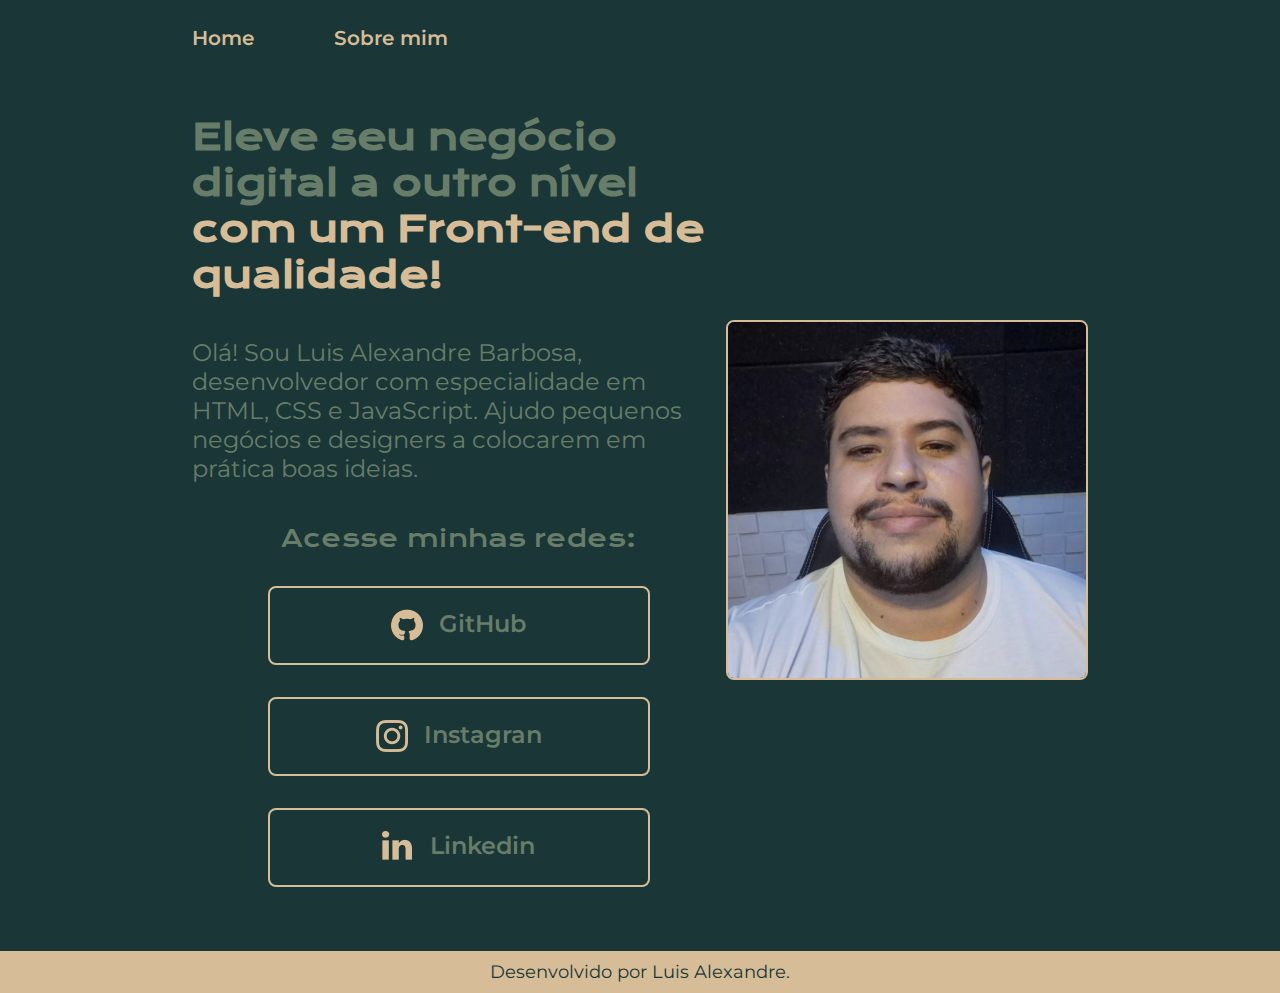
==== index.html @ eda66447 "aluraoneportifolio" ====
<!DOCTYPE html>
<html lang="pt-br">

<head>
    <meta charset="UTF-8">
    <meta http-equiv="X-UA-Compatible" content="IE=edge">
    <meta name="viewport" content="width=device-width, initial-scale=1.0">
    <title>Portifolio</title>
    <link rel="stylesheet" href="./styles/style.css">
</head>

<body>
    <header class="cabecalho">
        <nav class="cabecalho__menu">
            <a class="cabecalho__menu__link" href="index.html">Home</a>
            <a class="cabecalho__menu__link" href="about.html">Sobre mim</a>
        </nav>
    </header>
    <main class="apresentacao">
        <section class="apresentacao__conteudo">
            <h1 class="apresentacao__conteudo__titulo">Eleve seu negócio digital a outro nível <strong 
            class="titulo-destaque">com um Front-end de qualidade!
            </strong></h1>
            <p class="apresentacao__conteudo__texto">Olá! Sou Luis Alexandre Barbosa, desenvolvedor
            com especialidade em HTML, CSS e JavaScript. Ajudo pequenos negócios e designers a
            colocarem em prática boas ideias.
            </p>
            <div class="apresentacao__links">
                <h2 class="subTitulo">Acesse minhas redes:</h2>
                <a class="apresentacao__links__link" href="https://github.com/LuisAlexandreb">
                    <img src="./assets/githubbege(1).png" alt="logo github">GitHub
                </a>
                <a class="apresentacao__links__link" href="https://www.instagram.com/ferreiraluisale/">
                    <img src="./assets/instagrambege (1).png" alt="logo instagran">Instagran
                </a>
                <a class="apresentacao__links__link" href="https://www.linkedin.com/in/luis-alexandre-barbosa-b8795b271/">
                    <img src="./assets/linkedinbege (1).png" alt="logo linkedin">Linkedin
                </a>
            </div>
        </section>
        <img class="apresentacaoImg" src="./assets/Screenshot_20240908_000225_WhatsApp.jpg" alt="Foto Luis Alexandre">
    </main>
    <footer class="rodape">
        <p>
            Desenvolvido por Luis Alexandre.
        </p>
    </footer>
</body>

</html>
---- styles/style.css ----
@import url('https://fonts.googleapis.com/css2?family=Krona+One&family=Montserrat:wght@400;600&display=swap');

:root {
    --cor-primaria: #1A3636;
    --cor-secundaria: #677D6A;
    --cor-terciaria: #D6BD98;
    --cor-hover: #40534C;

    --fonte-primaria: 'Krona One', sans-serif;
    --fonte-secundaria: 'Montserrat', sans-serif;
}

*{
    margin: 0;
    padding: 0;
}

body{
    box-sizing: border-box;
    background-color: var(--cor-primaria);
    color: var(--cor-secundaria);
}

.cabecalho {
    padding: 2% 0% 0% 15%;
}

.cabecalho__menu {
    display: flex;
    gap: 80px;
}

.cabecalho__menu__link {
    font-family: var(--fonte-secundaria);
    font-size: 20px;
    font-weight: 600;
    color: var(--cor-terciaria);
    text-decoration: none;
}


.apresentacaoImg {
    width: 40%;
    height: 50%;
    border: 2px solid var(--cor-terciaria);
    border-radius: 8px;
}

.apresentacao{
    padding: 5% 15%;
    display: flex;
    align-items: center;
    justify-content: space-between;
}
.apresentacao__conteudo{
    width: 615px;
    display: flex;
    flex-direction: column;
    gap: 40px;
}

.apresentacao__conteudo__titulo{
    font-size: 36px;
    font-family: var(--fonte-primaria);
}

.titulo-destaque{
    color: var(--cor-terciaria);
}

.apresentacao__conteudo__texto{
    font-size: 24px;
    font-family: var(--fonte-secundaria);
}

.subTitulo {
    font-family: var(--fonte-primaria);
    font-weight: 400;
    font-size: 24px;
}

.apresentacao__links{
    display: flex;
    flex-direction: column;
    justify-content: space-between;
    align-items: center;
    gap: 32px;
}

.apresentacao__links__link{
    display: flex;
    justify-content: center;
    gap: 16px;
    border: 2px solid var(--cor-terciaria);
    width: 378px;
    text-align: center;
    border-radius: 8px;
    font-size: 24px;
    font-weight: 600;
    padding: 21.5px 0;
    text-decoration: none;
    color: var(--cor-secundaria);
    font-family: var(--fonte-secundaria);
}

.apresentacao__links__link:hover {
    background-color: var(--cor-hover);
}

.rodape {
    padding: 10px;
    color: var(--cor-primaria);
    background-color: var(--cor-terciaria);
    text-align: center;
    font-family: var(--fonte-secundaria);
    font-size: 18px;
    font-weight: 400;
}
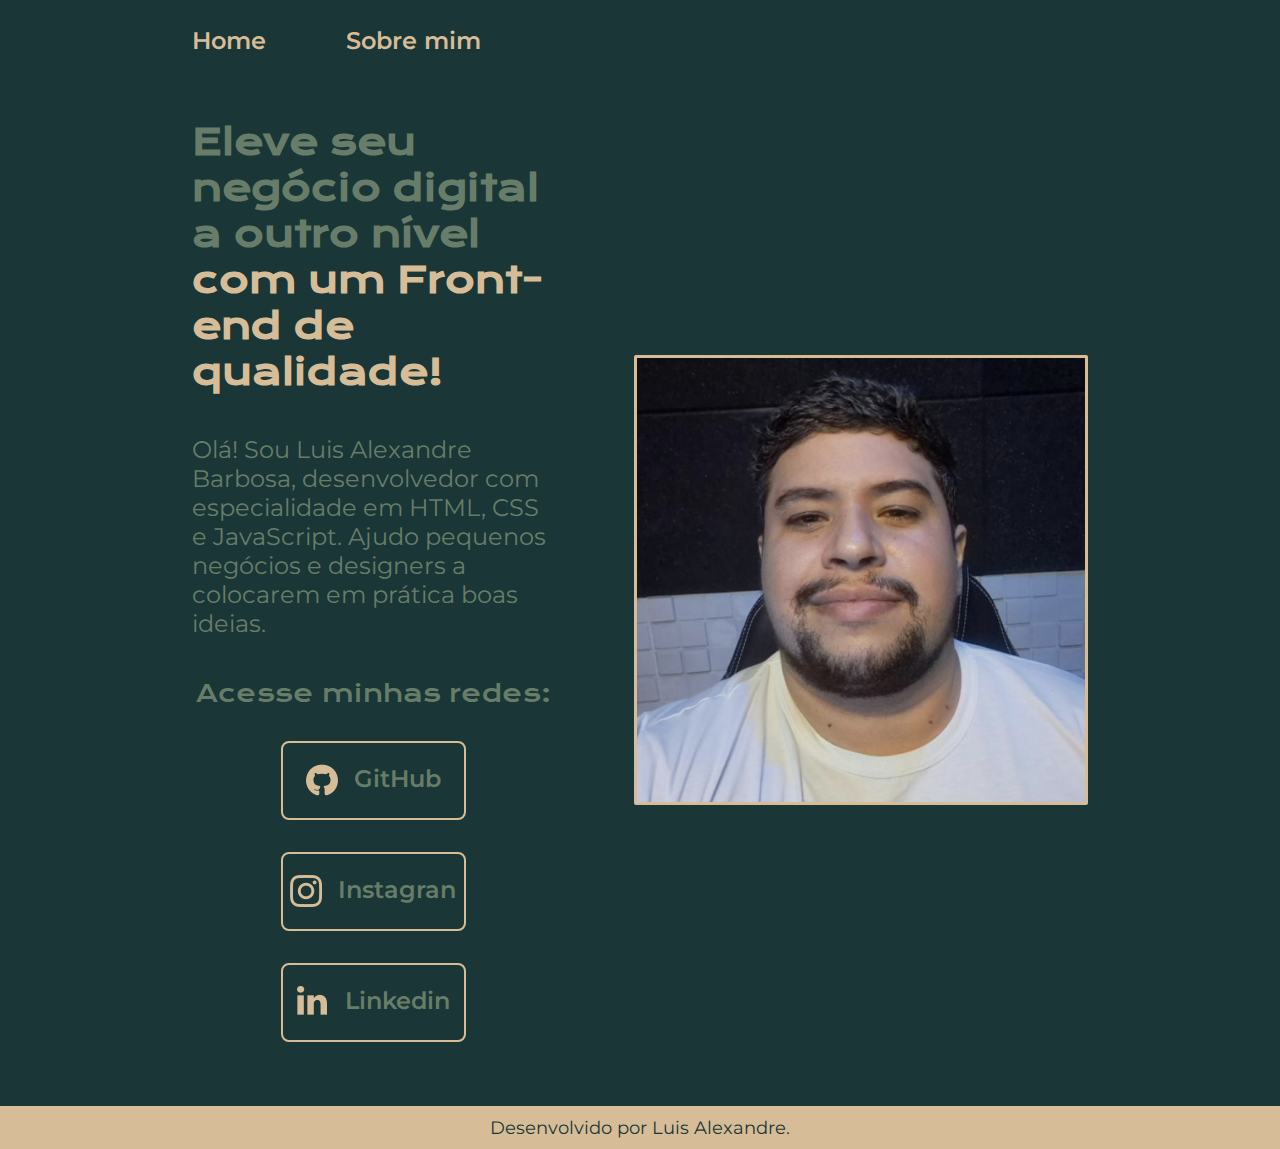
==== commit 8cafd6b0: "responsividade-do-projeto" ====
--- a/index.html
+++ b/index.html
@@ -27,18 +27,18 @@
             </p>
             <div class="apresentacao__links">
                 <h2 class="subTitulo">Acesse minhas redes:</h2>
-                <a class="apresentacao__links__link" href="https://github.com/LuisAlexandreb">
+                <a class="apresentacao__links__navegacao" href="https://github.com/LuisAlexandreb">
                     <img src="./assets/githubbege(1).png" alt="logo github">GitHub
                 </a>
-                <a class="apresentacao__links__link" href="https://www.instagram.com/ferreiraluisale/">
+                <a class="apresentacao__links__navegacao" href="https://www.instagram.com/ferreiraluisale/">
                     <img src="./assets/instagrambege (1).png" alt="logo instagran">Instagran
                 </a>
-                <a class="apresentacao__links__link" href="https://www.linkedin.com/in/luis-alexandre-barbosa-b8795b271/">
+                <a class="apresentacao__links__navegacao" href="https://www.linkedin.com/in/luis-alexandre-barbosa-b8795b271/">
                     <img src="./assets/linkedinbege (1).png" alt="logo linkedin">Linkedin
                 </a>
             </div>
         </section>
-        <img class="apresentacaoImg" src="./assets/Screenshot_20240908_000225_WhatsApp.jpg" alt="Foto Luis Alexandre">
+        <img class="apresentacao__imagem" src="./assets/Screenshot_20240908_000225_WhatsApp.jpg" alt="Foto Luis Alexandre">
     </main>
     <footer class="rodape">
         <p>
--- a/styles/style.css
+++ b/styles/style.css
@@ -32,35 +32,30 @@
 
 .cabecalho__menu__link {
     font-family: var(--fonte-secundaria);
-    font-size: 20px;
+    font-size: 1.5rem;
     font-weight: 600;
     color: var(--cor-terciaria);
     text-decoration: none;
 }
 
 
-.apresentacaoImg {
-    width: 40%;
-    height: 50%;
-    border: 2px solid var(--cor-terciaria);
-    border-radius: 8px;
-}
-
 .apresentacao{
     padding: 5% 15%;
     display: flex;
     align-items: center;
     justify-content: space-between;
+    gap: 80px;
 }
+
 .apresentacao__conteudo{
-    width: 615px;
+    width: 50%;
     display: flex;
     flex-direction: column;
     gap: 40px;
 }
 
 .apresentacao__conteudo__titulo{
-    font-size: 36px;
+    font-size: 2.25rem;
     font-family: var(--fonte-primaria);
 }
 
@@ -69,14 +64,14 @@
 }
 
 .apresentacao__conteudo__texto{
-    font-size: 24px;
+    font-size: 1.5rem;
     font-family: var(--fonte-secundaria);
 }
 
 .subTitulo {
     font-family: var(--fonte-primaria);
     font-weight: 400;
-    font-size: 24px;
+    font-size: 1.5rem;
 }
 
 .apresentacao__links{
@@ -87,15 +82,15 @@
     gap: 32px;
 }
 
-.apresentacao__links__link{
+.apresentacao__links__navegacao{
     display: flex;
     justify-content: center;
     gap: 16px;
     border: 2px solid var(--cor-terciaria);
-    width: 378px;
+    width: 50%;
     text-align: center;
     border-radius: 8px;
-    font-size: 24px;
+    font-size: 1.5rem;
     font-weight: 600;
     padding: 21.5px 0;
     text-decoration: none;
@@ -103,8 +98,15 @@
     font-family: var(--fonte-secundaria);
 }
 
-.apresentacao__links__link:hover {
+.apresentacao__links__navegacao:hover {
     background-color: var(--cor-hover);
+}
+
+.apresentacao__imagem {
+    width: 50%;
+    border: solid var(--cor-terciaria);
+    border-radius: 2px;
+
 }
 
 .rodape {
@@ -113,6 +115,25 @@
     background-color: var(--cor-terciaria);
     text-align: center;
     font-family: var(--fonte-secundaria);
-    font-size: 18px;
+    font-size: 1.15rem;
     font-weight: 400;
+}
+
+@media (max-width: 1250px) {
+    .cabecalho {
+        padding: 6%;
+    }
+
+    .cabecalho__menu {
+        justify-content: center;
+    }
+
+    .apresentacao {
+        flex-direction: column-reverse;
+        padding: 5%;
+    }
+
+    .apresentacao__conteudo {
+        width: auto;
+    }
 }